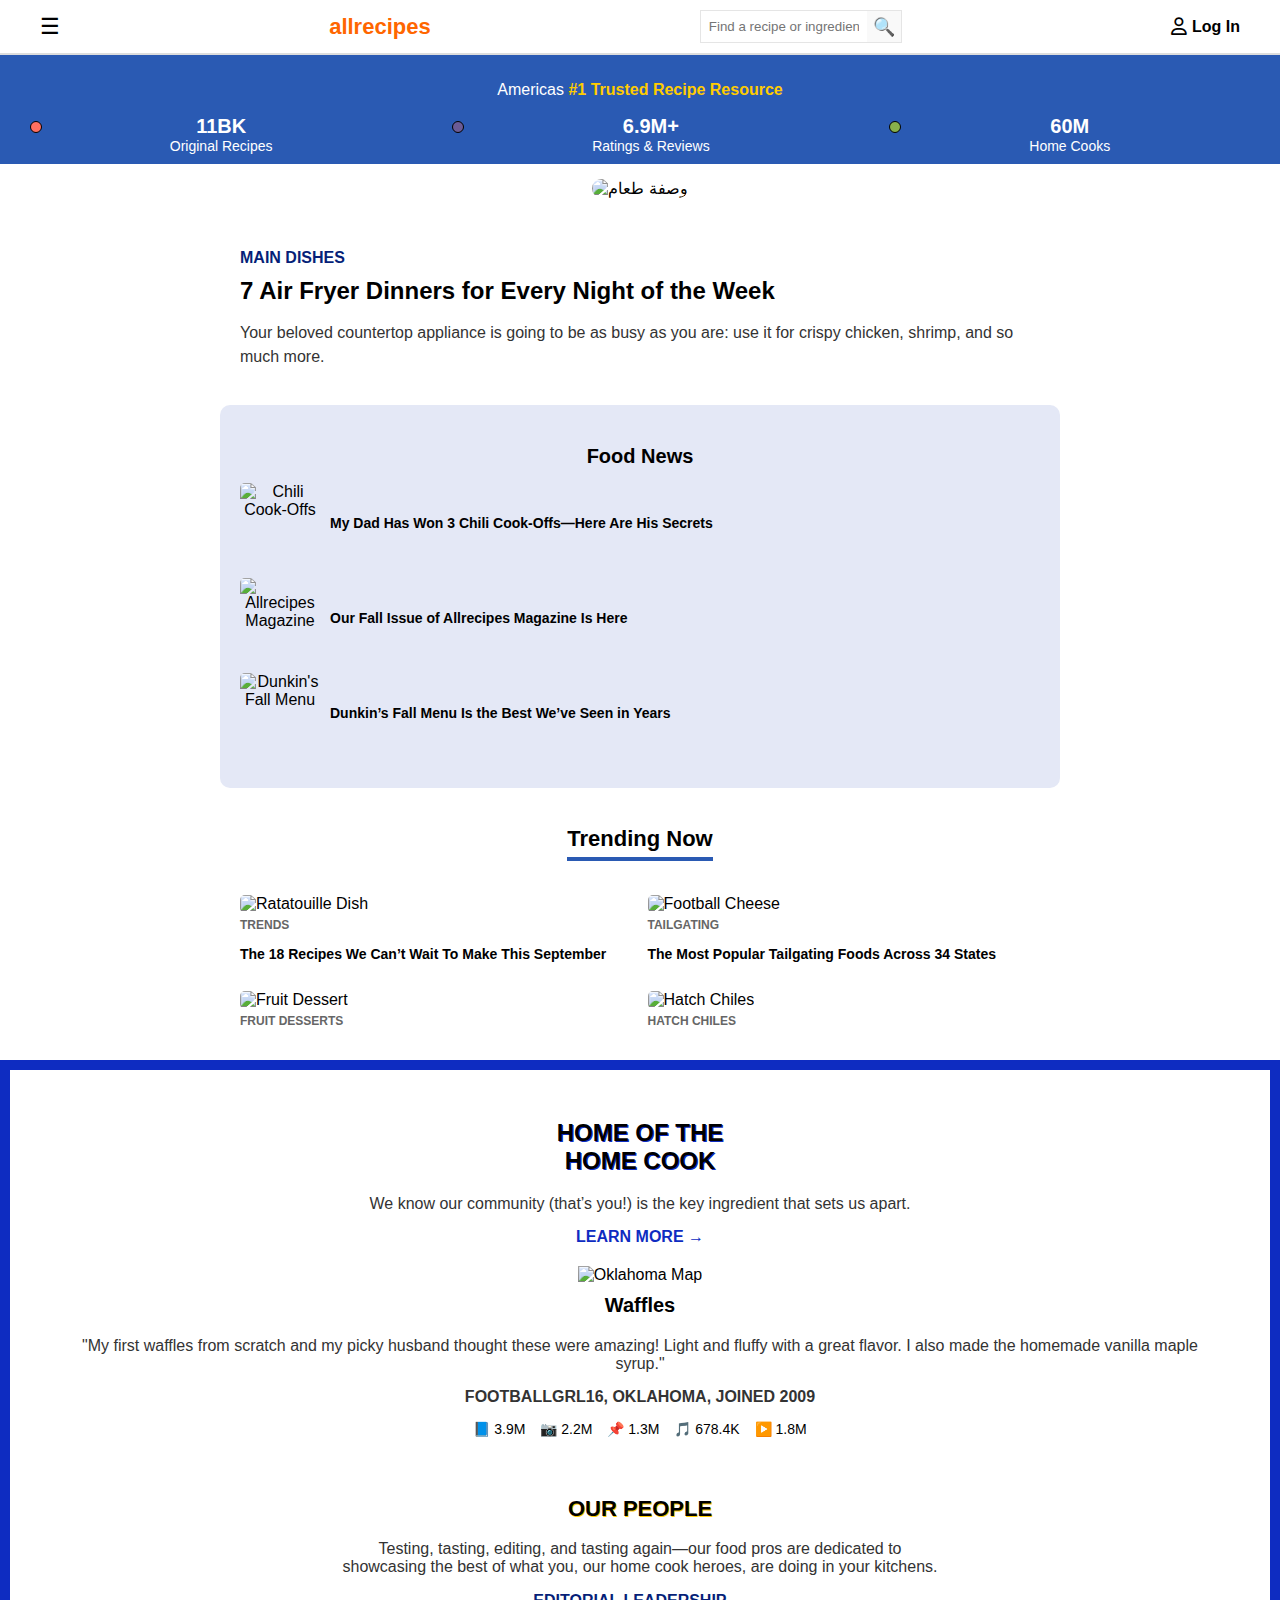
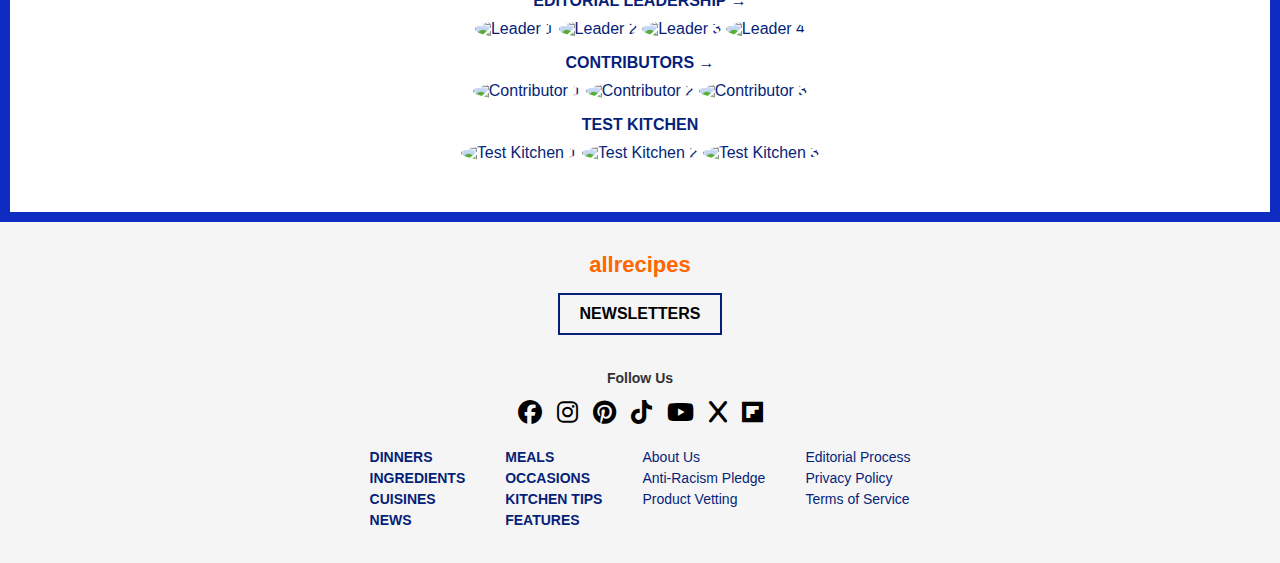
==== index.html @ 47d080be "first commit" ====
<!DOCTYPE html>
<html lang="ar">
<head>
    <meta charset="UTF-8">
    <meta name="viewport" content="width=device-width, initial-scale=1.0">
    <title>allrecipes
    </title>
    <link rel="stylesheet" href="style1.css">
    <link rel="stylesheet" href="https://cdnjs.cloudflare.com/ajax/libs/font-awesome/6.4.2/css/all.min.css">
</head>
<body>

    <header>
        <nav>
            <div class="menu-icon">☰</div>
            <div class="logo">allrecipes</div>
            <div class="search">
                <input type="text" placeholder="Find a recipe or ingredient">
                <button>🔍</button>
            </div>
            <div class="login">
                <i class="fa-regular fa-user"></i> Log In</div>
        </nav>
    </header>
</head>
    <section class="stats">
        <p>Americas <span class="highlight">#1 Trusted Recipe Resource</span></p>
        <div class="info">
            <div class="stat">
                <div class="number">11BK</div>
                <div class="label">Original Recipes</div>
            </div>
            <div class="stat">
                <div class="number">6.9M+</div>
                <div class="label">Ratings & Reviews</div>
            </div>
            <div class="stat">
                <div class="number">60M</div>
                <div class="label">Home Cooks</div>
            </div>
        </div>
    </section>

    <section class="image-container">
        <img src="https://www.allrecipes.com/thmb/jct6gGF4tRtDz-ePZt4irHyzz_c=/800x533/filters:no_upscale():max_bytes(150000):strip_icc():format(webp)/ar-superbowl-spread-ramona-cruz-peters-MSK-8-Edit-4x3-e6ebb1f36e534dbdae127425894f1b34.jpg" alt="وصفة طعام">
    </section>
    <section class="main-dishes">
        <p class="section-title">MAIN DISHES</p>
        <h2>7 Air Fryer Dinners for Every Night of the Week</h2>
        <p class="description">
            Your beloved countertop appliance is going to be as busy as you are: 
            use it for crispy chicken, shrimp, and so much more.
        </p>
    </section>
    
    <section class="food-news">
        <h3>Food News</h3>
        <div class="news-item">
            <img src="https://www.allrecipes.com/thmb/IvsDLS4YMJl0CeHKFyXW5Zu7K-c=/282x188/filters:no_upscale():max_bytes(150000):strip_icc():format(webp)/108455easy-texas-chiliFranceC4x3-24002f7b582d4930a5e3aeb3e3d6bb3f.jpg" alt="Chili Cook-Offs">
            <p><strong>My Dad Has Won 3 Chili Cook-Offs—Here Are His Secrets</strong></p>
        </div>
        <div class="news-item">
            <img src="https://www.allrecipes.com/thmb/bR5-Q8WBZmPNHvxvz-Gnmz9Z9Lg=/282x188/filters:no_upscale():max_bytes(150000):strip_icc():format(webp)/8690600-IndividualBourbon-PecanFrenchToastBakes-Allrecipes-Magazine-KH_040924_MPP3629-4x3-b69fbc6f1e2f4961bd9cb3bdf6ad3bae.jpg" alt="Allrecipes Magazine">
            <p><strong>Our Fall Issue of Allrecipes Magazine Is Here</strong></p>
        </div>
        <div class="news-item">
            <img src="https://www.allrecipes.com/thmb/hHGrtflV5CJb_xRO14FXCXIgcqc=/282x188/filters:no_upscale():max_bytes(150000):strip_icc():format(webp)/ar-dunkin-fall-adobe-4x3-abc42304ad384d77ab5f9638c3c84180.jpg" alt="Dunkin's Fall Menu">
            <p><strong>Dunkin’s Fall Menu Is the Best We’ve Seen in Years</strong></p>
        </div>
    </section>
    <section class="trending">
        <h2>Trending Now</h2>
        <div class="trending-grid">
            <div class="trending-item">
                <img src="https://www.allrecipes.com/thmb/PkW1sTYjqFy3NqU6DIPG-Ot2_0k=/282x188/filters:no_upscale():max_bytes(150000):strip_icc():format(webp)/222006-disneys-ratatouille-DDMFS-4x3-36eb15843ab548a79e7aab761dac92e1.jpg" alt="Ratatouille Dish">
                <p class="category">TRENDS</p>
                <p class="title"><strong>The 18 Recipes We Can’t Wait To Make This September</strong></p>
            </div>
            <div class="trending-item">
                <img src="https://www.allrecipes.com/thmb/dScaMGVA_xNOrtutEfFXJarz_LQ=/282x188/filters:no_upscale():max_bytes(150000):strip_icc():format(webp)/Football-Cheese-Ball-1x1-1-34baff68d817404dbcf3b84bcdc1fad6.png" alt="Football Cheese">
                <p class="category">TAILGATING</p>
                <p class="title"><strong>The Most Popular Tailgating Foods Across 34 States</strong></p>
            </div>
            <div class="trending-item">
                <img src="https://www.allrecipes.com/thmb/z39-VxFE9RlQRVP53ki4_65du1M=/282x188/filters:no_upscale():max_bytes(150000):strip_icc():format(webp)/241318-velveeta-spicy-sausage-dip-ddmfs-beauty-3x4-b29a4afdab3f4d54a8dd15157547c74c.jpg" alt="Fruit Dessert">
                <p class="category">FRUIT DESSERTS</p>
            </div>
            <div class="trending-item">
                <img src="https://www.allrecipes.com/thmb/kojhvdeR_yu72XAaiMFc5scJHQ4=/282x188/filters:no_upscale():max_bytes(150000):strip_icc():format(webp)/5770471_Arizona-Hatch-Chili-4x3-RecipeID-266314-Green-Chili-da729e6a04cb4f949ee1741f66eff045.jpg" alt="Hatch Chiles">
                <p class="category">HATCH CHILES</p>
            </div>
        </div>
    </section>

     <section class="home-cook">
        <div class="home-container">
            <h2>HOME OF THE <br> HOME COOK</h2>
            <p>We know our community (that’s you!) is the key ingredient that sets us apart.</p>
            <a href="#" class="learn-more">LEARN MORE →</a>
        </div> 
    
    <section class="review">
        <div class="review-content">
            <img src="https://www.allrecipes.com/thmb/CkAU9uRT2zhYNjTdfxa81iIKqIA=/220x220/filters:no_upscale():max_bytes(150000):strip_icc():format(webp)/footballgrl16-Oklahoma-f979248f6b1f4c01877a2e0641045e6e.jpg" alt="Oklahoma Map" class="map-image">
            <h3>Waffles</h3>
            <p class="review-text">"My first waffles from scratch and my picky husband thought these were amazing! Light and fluffy with a great flavor. I also made the homemade vanilla maple syrup."</p>
            <p class="user-info"><strong>FOOTBALLGRL16, OKLAHOMA, JOINED 2009</strong></p>

            <div class="social-stats">
                <span>📘 3.9M</span>
                <span>📷 2.2M</span>
                <span>📌 1.3M</span>
                <span>🎵 678.4K</span>
                <span>▶️ 1.8M</span>
            </div>
        </div>
    </section>   
    <section class="our-people">
        <h2>OUR PEOPLE</h2>
        <p class="people-description">Testing, tasting, editing, and tasting again—our food pros are dedicated to showcasing the best of what you, our home cook heroes, are doing in your kitchens.</p>
        
        <div class="team-section">
            <h3 class="section-title">EDITORIAL LEADERSHIP →</h3>
            <div class="team-grid">
                <img src="https://www.allrecipes.com/thmb/VmfQIMU29bIj_CrAoOHm_h2HRsQ=/220x220/filters:no_upscale():max_bytes(150000):strip_icc():format(webp)/Ashley-784a6168bad84a919fefbc4ed7137029.jpeg" alt="Leader 1">
                <img src="https://www.allrecipes.com/thmb/Vp_AjGMV5NcWJLE8EBVddOjOATU=/220x220/filters:no_upscale():max_bytes(150000):strip_icc():format(webp)/Diana-8b6d081cf2d046b48ca96aec4f2e83a8.jpeg" alt="Leader 2">
                <img src="https://www.allrecipes.com/thmb/GVbylzl30yldX8AHSAFlhuQhxD8=/220x220/filters:no_upscale():max_bytes(150000):strip_icc():format(webp)/Ariel-bea8e0b59b684ae68cd9f04ab7a3c2d5.jpeg" alt="Leader 3">
                <img src="https://www.allrecipes.com/thmb/khqpeZiU508jyx1B54qgMpkCXho=/220x220/filters:no_upscale():max_bytes(150000):strip_icc():format(webp)/Molly-471690c7a1b1442e9b73b4caa79d93c4.jpeg" alt="Leader 4">
            </div>
        </div>
    
        <div class="team-section">
            <h3 class="section-title">CONTRIBUTORS →</h3>
            <div class="team-grid">
                <img src="https://www.allrecipes.com/thmb/MAugZabTU98M6nCIoGfCGVLLlBA=/220x220/filters:no_upscale():max_bytes(150000):strip_icc():format(webp)/PaulPJ-0b0a068096464f2d897eb44eefa960e2.jpeg" alt="Contributor 1">
                <img src="https://www.allrecipes.com/thmb/jA-mEYWKF26bQQGAo4D2FdJ6zXA=/220x220/filters:no_upscale():max_bytes(150000):strip_icc():format(webp)/Breana-c3fdd314768c4d91a960197a3d88ae8b.jpeg" alt="Contributor 2">
                <img src="https://www.allrecipes.com/thmb/TtHe3w72S9QKHsdxB_fKqSQeyuc=/220x220/filters:no_upscale():max_bytes(150000):strip_icc():format(webp)/Nicole-ca075b77f4cf4840b7c59a41f4ada286.jpeg" alt="Contributor 3">
            </div>
        </div>
    
        <div class="team-section">
            <h3 class="section-title">TEST KITCHEN </h3>
            <div class="team-grid">
                <img src="https://www.allrecipes.com/thmb/OiXewIiSWCutKCeG5ZKT3om6ytw=/220x220/filters:no_upscale():max_bytes(150000):strip_icc():format(webp)/Julia-d5ac3a4c440e4c8983830a2fc61980ad.jpeg" alt="Test Kitchen 1">
                <img src="https://www.allrecipes.com/thmb/pvax9b0oZ_NzP7M6RMPn4F_7vqg=/220x220/filters:no_upscale():max_bytes(150000):strip_icc():format(webp)/Juliana-82a92ba76f654d3e95a0e62707322e6e.jpeg" alt="Test Kitchen 2">
                <img src="https://www.allrecipes.com/thmb/of7wMmGshEnvqHtOhwMy3M4t2lI=/220x220/filters:no_upscale():max_bytes(150000):strip_icc():format(webp)/Liz-91baaeaecda24183977803d6dc7d7836.jpeg" alt="Test Kitchen 3">
            </div>
        </div>
    </section>
</section>
</body>
</html>

<footer class="footer">
    <div class="footer-logo">
        <span class="orange">allrecipes</span>
    </div>

    <button class="newsletter-btn">NEWSLETTERS</button>

    <p class="follow-us">Follow Us</p>
    <div class="social-icons">
        <i class="fa-brands fa-facebook"></i>
        <i class="fa-brands fa-instagram"></i>
        <i class="fa-brands fa-pinterest"></i>
        <i class="fa-brands fa-tiktok"></i>
        <i class="fa-brands fa-youtube"></i>
        <i class="fa-solid fa-x"></i>
        <i class="fa-brands fa-flipboard"></i>
    </div>

    <div class="footer-links">
        <div class="footer-column">
            <p class="footer-title">DINNERS</p>
            <p class="footer-title">INGREDIENTS</p>
            <p class="footer-title">CUISINES</p>
            <p class="footer-title">NEWS</p>
        </div>
        <div class="footer-column">
            <p class="footer-title">MEALS</p>
            <p class="footer-title">OCCASIONS</p>
            <p class="footer-title">KITCHEN TIPS</p>
            <p class="footer-title">FEATURES</p>
        </div>
        <div class="footer-column">
            <p>About Us</p>
            <p>Anti-Racism Pledge</p>
            <p>Product Vetting</p>
        </div>
        <div class="footer-column">
            <p>Editorial Process</p>
            <p>Privacy Policy</p>
            <p>Terms of Service</p>
        </div>
    </div>
</footer>

</body>
</html>
---- style1.css ----
/* تنسيق عام */
body {
    font-family: Arial, sans-serif;
    margin: 0;
    padding: 0;
    text-align: center;
    background-color: #fff;
}

/* تنسيق الـ Header */
header {
    background-color: #fff;
    padding: 10px 15px;
    border-bottom: 2px solid #ddd;
}

/* زر تسجيل الدخول */
.login {
    font-size: 16px;
    font-weight: normal;
    color: #000;
    display: flex;
    align-items: center;
    cursor: pointer;
}

.login i {
    font-size: 18px;
    margin-right: 5px;
    color: #000; /* أيقونة بنفس لون النص */
}
nav {
    display: flex;
    justify-content: space-between;
    align-items: center;
    max-width: 1200px;
    margin: auto;
}

/* أيقونة القائمة الجانبية للجوال */
.menu-icon {
    font-size: 22px;
    cursor: pointer;
    display: block;
}

/* تنسيق الشعار */
.logo {
    font-size: 22px;
    font-weight: bold;
    color: #ff6600;
    display: flex;
    align-items: center;
}

.spoon {
    font-size: 18px;
    margin-left: 5px;
}

/* صندوق البحث */
.search {
    display: flex;
    align-items: center;
    overflow: hidden;
    background-color: #f9f9f9;
    border: 1px solid rgb(229, 229, 229) ;
}

.search input {
    border: none;
    padding: 8px;
    outline: none;
    width: 150px;

}

.search button {
    background: none;
    border: none;
    font-size: 18px;
    cursor: pointer;
    background-color: #f9f9f9;

}

/* زر تسجيل الدخول */
.login {
    color: #000;
    font-weight: bold;
    font-size: 16px;
    cursor: pointer;
}

/* تنسيق الإحصائيات */
.stats {
    background-color: #2a5ab3;
    color: #fff;
    padding: 10px;
}

.stat{

    text-align: center;
    position: relative;
}
.stat .number{
    font-size: 20px;
    font-weight: bold;
    position: relative;
    
}
        /* تخصيص ألوان الدوائر */
        .stat:nth-child(1) .number::before {
            background-color: #ff6f61; /* لون الدائرة الأولى */
            border: 1px solid black;
        }

        .stat:nth-child(2) .number::before {
            background-color: #6b5b95; /* لون الدائرة الثانية */
            border: 1px solid black;

        }

        .stat:nth-child(3) .number::before {
            background-color: #88b04b; /* لون الدائرة الثالثة */
            border: 1px solid black;

        }

        .stat .number::before {
            content: "";
            position: absolute;
            left: 20px;
            right: 30;
            top: 50%;
            transform: translateY(-50%);
            width: 10px;
            height: 10px;
            border-radius: 50%;
        }

.highlight {
    color: #ffcc00;
    font-weight: bold;
}

.info {
    display: grid;
    grid-template-columns: auto auto auto;
    font-size: 14px;
    text-align: center;
}

/* الصورة */
.image-container {
    padding: 15px;

}

.image-container img {
    width: 100%;
    max-width: 600px;
    height: auto;
    border-radius: 10px;
}
/* تنسيق قسم المحتوى */
/* تنسيق العنوان والوصف */
.main-dishes {
    text-align: left;
    padding: 20px;
    max-width: 800px;
    margin: auto;
}

.section-title {
    font-size: 12px;
    font-weight: bold;
    color: #666;
    text-transform: uppercase;
}

.main-dishes h2 {
    font-size: 24px;
    font-weight: bold;
    color: #000;
    margin: 5px 0;
}

.main-dishes .description {
    font-size: 16px;
    color: #333;
    line-height: 1.5;
}

/* تنسيق قسم الأخبار */
.food-news {
    background-color: #e4e8f6; /* لون مشابه للصورة */
    padding: 20px;
    max-width: 800px;
    margin: auto;
    border-radius: 10px;
}

.food-news h3 {
    font-size: 20px;
    font-weight: bold;
    text-align: center;
    margin-bottom: 15px;
}

/* تنسيق عناصر الأخبار */
.news-item {
    display: flex;
    align-items: center;
    margin-bottom: 15px;
}

.news-item img {
    width: 80px;
    height: 80px;
    border-radius: 5px;
    object-fit: cover;
    margin-right: 10px;
}

.news-item p {
    font-size: 14px;
    color: #000;
    font-weight: bold;
}
/* قسم Trending Now */
.trending {
    text-align: center;
    padding: 20px;
    max-width: 800px;
    margin: auto;
}

.trending h2 {
    font-size: 22px;
    font-weight: bold;
    position: relative;
    display: inline-block;
}

.trending h2::after {
    content: "";
    display: block;
    width: 100%;
    height: 4px;
    background-color: #2a5ab3; /* الخط البرتقالي */
    margin-top: 5px;
}

/* شبكة التريندينق */
.trending-grid {
    display: grid;
    grid-template-columns: repeat(2, 1fr);
    gap: 15px;
    margin-top: 15px;
}

/* عنصر التريندينق */
.trending-item {
    text-align: left;
}

.trending-item img {
    width: 100%;
    height: auto;
    border-radius: 5px;
}

.trending-item .category {
    font-size: 12px;
    font-weight: bold;
    color: #666;
    text-transform: uppercase;
    margin-top: 5px;
}

.trending-item .title {
    font-size: 14px;
    color: #000;
    font-weight: bold;
}

/* قسم Home of the Home Cook */
.home-cook {
    background-color: #fff;
    border: 10px solid #0e2cc1;
    padding: 30px;
    text-align: center;
}

.home-cook h2 {
    font-size: 24px;
    font-weight: bold;
    color: #000;
    text-shadow: 1px 1px #0e2cc1;
}

.home-cook p {
    font-size: 16px;
    color: #333;
    margin-bottom: 15px;
}

.learn-more {
    color: #0e2cc1;
    font-weight: bold;
    text-decoration: none;
}

/* قسم التقييم */
.review {
    text-align: center;
    padding: 20px;
}

.map-image {
    width: 100px;
}

.profile-photo {
    width: 60px;
    border-radius: 50%;
    position: absolute;
    left: 50%;
    transform: translateX(-50%);
    top: -30px;
    border: 3px solid #fff;
}

.review h3 {
    font-size: 20px;
    font-weight: bold;
    margin-top: 10px;
}

.review-text {
    font-size: 14px;
    color: #333;
    padding: 0 15px;
}

.user-info {
    font-size: 12px;
    font-weight: bold;
    color: #000;
    margin-top: 10px;
}

.dots {
    margin-top: 10px;
}

.dot {
    height: 10px;
    width: 10px;
    background-color: #ccc;
    border-radius: 50%;
    display: inline-block;
    margin: 3px;
}

.dot.active {
    background-color: #333;
}

/* قسم وسائل التواصل */
.social-stats {
    display: flex;
    justify-content: center;
    gap: 15px;
    margin-top: 10px;
    font-size: 14px;
}

/* قسم Our People */
.our-people {
    text-align: center;
    padding: 20px;
    background-color: #fff;
    color: #061f78;
}

.our-people h2 {
    font-size: 22px;
    font-weight: bold;
    text-shadow: 1px 1px #ffcc00;
}

.people-description {
    font-size: 16px;
    color: #061f78;
    max-width: 600px;
    margin: auto;
}

/* الشبكة (كل قسم يكون في صف واحد) */
.team-section {
    margin-top: 20px;
    text-align: center;
    max-width: 800px;
    margin: auto;
    color: #061f78;
}

.section-title {
    font-size: 16px;
    font-weight: bold;
    color: #061f78;
    margin-bottom: 10px;
}

.team-grid img {
    width: 20%;
    border-radius: 50%;
}
/* الفوتر */
.footer {
    background-color: #f5f5f5;
    text-align: center;
    padding: 30px;
}

/* اللوقو */
.footer-logo {
    font-size: 22px;
    font-weight: bold;
    margin-bottom: 15px;
}

.footer-logo .orange {
    color: #ff6600;
}

.footer-logo .black {
    color: #000;
}

.footer-logo .spoon {
    font-size: 18px;
}

/* زر النشرة البريدية */
.newsletter-btn {
    background: none;
    border: 2px solid #061f78;
    padding: 10px 20px;
    font-size: 16px;
    font-weight: bold;
    cursor: pointer;
    margin-bottom: 15px;
}

.newsletter-btn:hover {
    background: #c1440e;
    color: white;
}

/* أيقونات التواصل الاجتماعي */
.follow-us {
    font-size: 14px;
    font-weight: bold;
    margin-top: 20px;
    color: #333;
}

.social-icons {
    font-size: 24px;
    display: flex;
    justify-content: center;
    gap: 15px;
    margin-top: 10px;
}

.social-icons i {
    cursor: pointer;
}

/* الروابط */
.footer-links {
    display: flex;
    justify-content: center;
    flex-wrap: wrap;
    margin-top: 20px;
    gap: 40px;
}

.footer-column {
    text-align: left;
}

.footer-title {
    font-size: 14px;
    font-weight: bold;
    margin-bottom: 8px;
}

.footer-column p {
    font-size: 14px;
    margin: 5px 0;
    cursor: pointer;
    color: #061f78;
}


@media only screen and (max-width: 600px) {
    .team-grid {
        flex-direction: column;
        align-items: center;
    }
    .search input {
        width: 120px;
    }
    .footer-links {
        flex-direction: column;
        text-align: center;
    }
    .footer-column {
        text-align: center;
    }
}
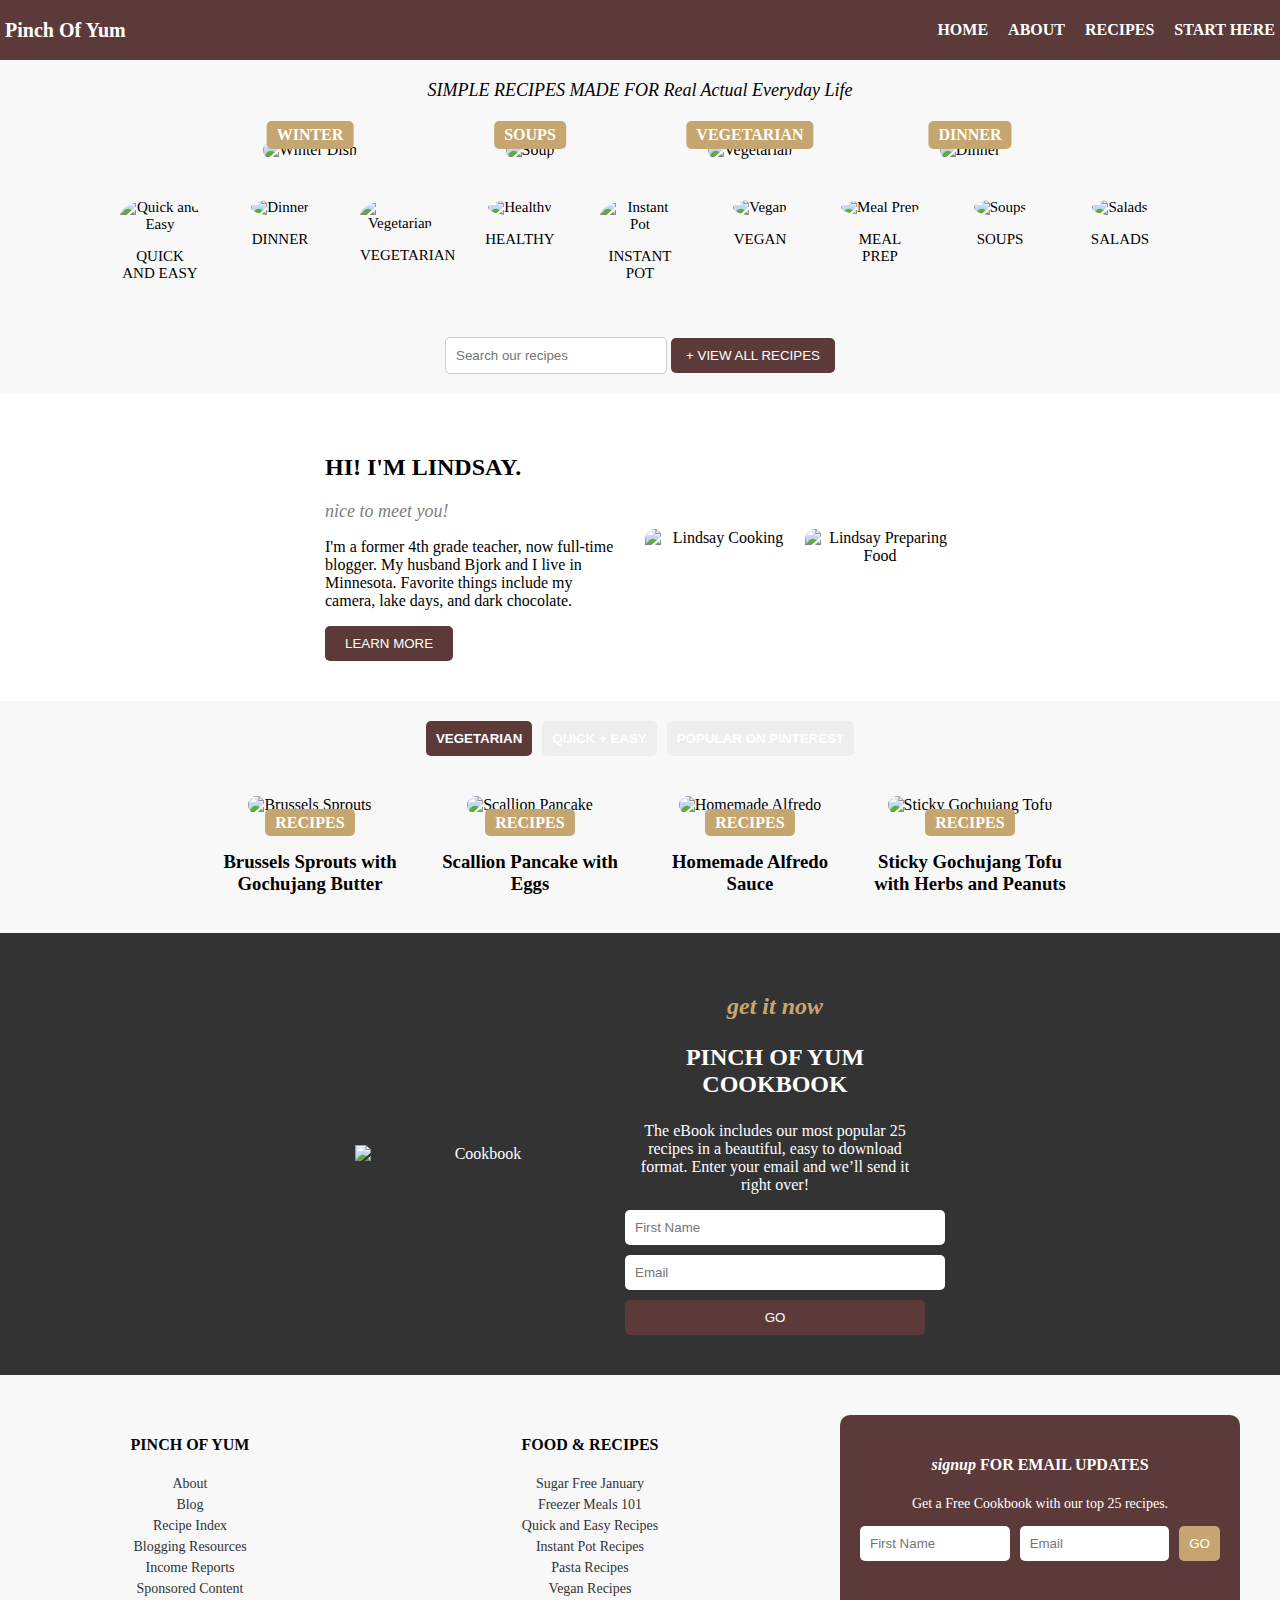
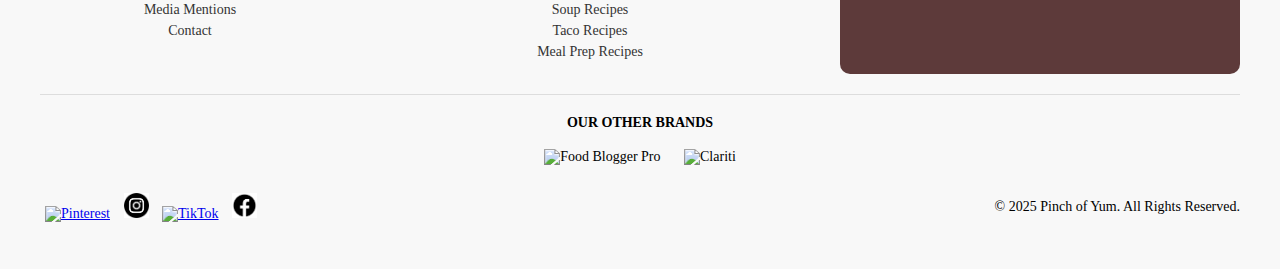
==== commit 5361461c: "first commit" ====
--- a/index.html
+++ b/index.html
@@ -3,197 +3,181 @@
 <head>
     <meta charset="UTF-8">
     <meta name="viewport" content="width=device-width, initial-scale=1.0">
-    <title>allrecipes
-    </title>
-    <link rel="stylesheet" href="style1.css">
-    <link rel="stylesheet" href="https://cdnjs.cloudflare.com/ajax/libs/font-awesome/6.4.2/css/all.min.css">
+    <title>Pinch Of Yum</title>
+    <link rel="stylesheet" href="style2.css">
+
 </head>
 <body>
-
     <header>
-        <nav>
-            <div class="menu-icon">☰</div>
-            <div class="logo">allrecipes</div>
-            <div class="search">
-                <input type="text" placeholder="Find a recipe or ingredient">
-                <button>🔍</button>
-            </div>
-            <div class="login">
-                <i class="fa-regular fa-user"></i> Log In</div>
+        <h1>Pinch <span>Of</span> Yum</h1>
+        <nav class="">
+            <ul>
+                <li><a >HOME</a></li>
+                <li><a >ABOUT</a></li>
+                <li><a >RECIPES</a></li>
+                <li><a >START HERE</a></li>
+            </ul>
         </nav>
     </header>
-</head>
-    <section class="stats">
-        <p>Americas <span class="highlight">#1 Trusted Recipe Resource</span></p>
-        <div class="info">
-            <div class="stat">
-                <div class="number">11BK</div>
-                <div class="label">Original Recipes</div>
-            </div>
-            <div class="stat">
-                <div class="number">6.9M+</div>
-                <div class="label">Ratings & Reviews</div>
-            </div>
-            <div class="stat">
-                <div class="number">60M</div>
-                <div class="label">Home Cooks</div>
+    <p class="tagline">SIMPLE RECIPES MADE FOR <span>Real Actual Everyday Life</span></p>
+
+    <section class="recipes">
+        <div class="recipe">
+            <img src="https://pinchofyum.com/cdn-cgi/image/width=640,height=914,fit=crop/wp-content/uploads/Chicken-Tikka-Masala.jpg" alt="Winter Dish">
+            <span class="label">WINTER</span>
+        </div>
+        <div class="recipe">
+            <img src="https://pinchofyum.com/cdn-cgi/image/width=640,height=914,fit=crop/wp-content/uploads/Lemon-Rosemary-Chicken-Soup.jpg" alt="Soup">
+            <span class="label">SOUPS</span>
+        </div>
+        <div class="recipe">
+            <img src="https://pinchofyum.com/cdn-cgi/image/width=640,height=914,fit=crop/wp-content/uploads/Crispy-Black-Bean-Tacos-2.jpg" alt="Vegetarian">
+            <span class="label">VEGETARIAN</span>
+        </div>
+        <div class="recipe">
+            <img src="https://pinchofyum.com/cdn-cgi/image/width=640,height=914,fit=crop/wp-content/uploads/Bang-Bang-Salmon-with-Rice-and-Cucumber.jpg" alt="Dinner">
+            <span class="label">DINNER</span>
+        </div>
+    </section>
+
+    <section class="categories">
+        <div class="category"><img src="https://pinchofyum.com/wp-content/uploads/Hawaiian-Chicken-Tacos-5-183x183.jpg" alt="Quick and Easy"> <p>QUICK AND EASY</p></div>
+        <div class="category"><img src="https://pinchofyum.com/wp-content/uploads/Bang-Bang-Salmon-with-Rice-and-Cucumber-800x800.jpg" alt="Dinner"> <p>DINNER</p></div>
+        <div class="category"><img src="https://pinchofyum.com/wp-content/uploads/Crispy-Black-Bean-Tacos-2-183x183.jpg" alt="Vegetarian"> <p>VEGETARIAN</p></div>
+        <div class="category"><img src="https://pinchofyum.com/wp-content/uploads/Napa-Chicken-Salad-1-3-183x183.jpg" alt="Healthy"> <p>HEALTHY</p></div>
+        <div class="category"><img src="https://pinchofyum.com/wp-content/uploads/Chicken-Tinga-Tacos-5-183x183.jpg" alt="Instant Pot"> <p>INSTANT POT</p></div>
+        <div class="category"><img src="https://pinchofyum.com/wp-content/uploads/Meal-Prep-Pasta-with-Cauliflower-183x183.jpg" alt="Vegan"> <p>VEGAN</p></div>
+        <div class="category"><img src="https://pinchofyum.com/wp-content/uploads/Family-Style-Pitas-2-183x183.jpg" alt="Meal Prep"> <p>MEAL PREP</p></div>
+        <div class="category"><img src="https://pinchofyum.com/wp-content/uploads/Lemon-Rosemary-Chicken-Soup-800x800.jpg" alt="Soups"> <p>SOUPS</p></div>
+        <div class="category"><img src="https://pinchofyum.com/wp-content/uploads/Kale-Apple-Salad-6-2-183x183.jpg" alt="Salads"> <p>SALADS</p></div>
+    </section>
+    
+    <div class="search-container">
+        <input type="text" placeholder="Search our recipes">
+        <button>+ VIEW ALL RECIPES</button>
+    </div>
+
+    <section class="about">
+        <div class="about-text">
+            <h2>HI! I'M LINDSAY.</h2>
+            <p><em>nice to meet you!</em></p>
+            <p>I'm a former 4th grade teacher, now full-time blogger. My husband Bjork and I live in Minnesota. Favorite things include my camera, lake days, and dark chocolate.</p>
+            <button>LEARN MORE</button>
+        </div>
+        <div class="about-images">
+            <img src="https://pinchofyum.com/wp-content/assets/images/home-lindsay-kitchen.jpg" alt="Lindsay Cooking">
+            <img src="https://pinchofyum.com/wp-content/assets/images/home-lindsay-pour.jpg" alt="Lindsay Preparing Food">
+        </div>
+    </section>
+    
+    <section class="filters">
+        <button class="active">VEGETARIAN</button>
+        <button>QUICK + EASY</button>
+        <button>POPULAR ON PINTEREST</button>
+    </section>
+    
+    <section class="featured-recipes">
+        <div class="recipe-card">
+            <img src="https://pinchofyum.com/wp-content/uploads/Brussels-with-Gochujang-1-800x800.jpg" alt="Brussels Sprouts">
+            <span class="tag">RECIPES</span>
+            <h3>Brussels Sprouts with Gochujang Butter</h3>
+        </div>
+        <div class="recipe-card">
+            <img src="https://pinchofyum.com/wp-content/uploads/Scallion-Pancake-with-Eggs-800x800.jpg" alt="Scallion Pancake">
+            <span class="tag">RECIPES</span>
+            <h3>Scallion Pancake with Eggs</h3>
+        </div>
+        <div class="recipe-card">
+            <img src="https://pinchofyum.com/wp-content/uploads/Amazing-Alfredo-Sauce-800x800.jpg" alt="Homemade Alfredo">
+            <span class="tag">RECIPES</span>
+            <h3>Homemade Alfredo Sauce</h3>
+        </div>
+        <div class="recipe-card">
+            <img src="https://pinchofyum.com/wp-content/uploads/Gochujang-Tofu-Bowl-400x400.jpg" alt="Sticky Gochujang Tofu">
+            <span class="tag">RECIPES</span>
+            <h3>Sticky Gochujang Tofu with Herbs and Peanuts</h3>
+        </div>
+    </section>
+    
+    <section class="ebook">
+        <div class="ebook-content">
+            <img src="https://pinchofyum.com/wp-content/assets/images/cta/poy-ecookbook-2021.png" alt="Cookbook">
+            <div class="ebook-text">
+                <h2>get it now</h2>
+                <h3>PINCH OF YUM COOKBOOK</h3>
+                <p>The eBook includes our most popular 25 recipes in a beautiful, easy to download format. Enter your email and we’ll send it right over!</p>
+                <form>
+                    <input type="text" placeholder="First Name">
+                    <input type="email" placeholder="Email">
+                    <button>GO</button>
+                </form>
             </div>
         </div>
     </section>
-
-    <section class="image-container">
-        <img src="https://www.allrecipes.com/thmb/jct6gGF4tRtDz-ePZt4irHyzz_c=/800x533/filters:no_upscale():max_bytes(150000):strip_icc():format(webp)/ar-superbowl-spread-ramona-cruz-peters-MSK-8-Edit-4x3-e6ebb1f36e534dbdae127425894f1b34.jpg" alt="وصفة طعام">
-    </section>
-    <section class="main-dishes">
-        <p class="section-title">MAIN DISHES</p>
-        <h2>7 Air Fryer Dinners for Every Night of the Week</h2>
-        <p class="description">
-            Your beloved countertop appliance is going to be as busy as you are: 
-            use it for crispy chicken, shrimp, and so much more.
-        </p>
-    </section>
+    <footer>
+        <div class="footer-container">
+            <div class="footer-links">
+                <h4>PINCH OF YUM</h4>
+                <ul>
+                    <li><a href="#">About</a></li>
+                    <li><a href="#">Blog</a></li>
+                    <li><a href="#">Recipe Index</a></li>
+                    <li><a href="#">Blogging Resources</a></li>
+                    <li><a href="#">Income Reports</a></li>
+                    <li><a href="#">Sponsored Content</a></li>
+                    <li><a href="#">Media Mentions</a></li>
+                    <li><a href="#">Contact</a></li>
+                </ul>
+            </div>
+            
+            <div class="footer-links">
+                <h4>FOOD & RECIPES</h4>
+                <ul>
+                    <li><a href="#">Sugar Free January</a></li>
+                    <li><a href="#">Freezer Meals 101</a></li>
+                    <li><a href="#">Quick and Easy Recipes</a></li>
+                    <li><a href="#">Instant Pot Recipes</a></li>
+                    <li><a href="#">Pasta Recipes</a></li>
+                    <li><a href="#">Vegan Recipes</a></li>
+                    <li><a href="#">Soup Recipes</a></li>
+                    <li><a href="#">Taco Recipes</a></li>
+                    <li><a href="#">Meal Prep Recipes</a></li>
+                </ul>
+            </div>
     
-    <section class="food-news">
-        <h3>Food News</h3>
-        <div class="news-item">
-            <img src="https://www.allrecipes.com/thmb/IvsDLS4YMJl0CeHKFyXW5Zu7K-c=/282x188/filters:no_upscale():max_bytes(150000):strip_icc():format(webp)/108455easy-texas-chiliFranceC4x3-24002f7b582d4930a5e3aeb3e3d6bb3f.jpg" alt="Chili Cook-Offs">
-            <p><strong>My Dad Has Won 3 Chili Cook-Offs—Here Are His Secrets</strong></p>
-        </div>
-        <div class="news-item">
-            <img src="https://www.allrecipes.com/thmb/bR5-Q8WBZmPNHvxvz-Gnmz9Z9Lg=/282x188/filters:no_upscale():max_bytes(150000):strip_icc():format(webp)/8690600-IndividualBourbon-PecanFrenchToastBakes-Allrecipes-Magazine-KH_040924_MPP3629-4x3-b69fbc6f1e2f4961bd9cb3bdf6ad3bae.jpg" alt="Allrecipes Magazine">
-            <p><strong>Our Fall Issue of Allrecipes Magazine Is Here</strong></p>
-        </div>
-        <div class="news-item">
-            <img src="https://www.allrecipes.com/thmb/hHGrtflV5CJb_xRO14FXCXIgcqc=/282x188/filters:no_upscale():max_bytes(150000):strip_icc():format(webp)/ar-dunkin-fall-adobe-4x3-abc42304ad384d77ab5f9638c3c84180.jpg" alt="Dunkin's Fall Menu">
-            <p><strong>Dunkin’s Fall Menu Is the Best We’ve Seen in Years</strong></p>
-        </div>
-    </section>
-    <section class="trending">
-        <h2>Trending Now</h2>
-        <div class="trending-grid">
-            <div class="trending-item">
-                <img src="https://www.allrecipes.com/thmb/PkW1sTYjqFy3NqU6DIPG-Ot2_0k=/282x188/filters:no_upscale():max_bytes(150000):strip_icc():format(webp)/222006-disneys-ratatouille-DDMFS-4x3-36eb15843ab548a79e7aab761dac92e1.jpg" alt="Ratatouille Dish">
-                <p class="category">TRENDS</p>
-                <p class="title"><strong>The 18 Recipes We Can’t Wait To Make This September</strong></p>
-            </div>
-            <div class="trending-item">
-                <img src="https://www.allrecipes.com/thmb/dScaMGVA_xNOrtutEfFXJarz_LQ=/282x188/filters:no_upscale():max_bytes(150000):strip_icc():format(webp)/Football-Cheese-Ball-1x1-1-34baff68d817404dbcf3b84bcdc1fad6.png" alt="Football Cheese">
-                <p class="category">TAILGATING</p>
-                <p class="title"><strong>The Most Popular Tailgating Foods Across 34 States</strong></p>
-            </div>
-            <div class="trending-item">
-                <img src="https://www.allrecipes.com/thmb/z39-VxFE9RlQRVP53ki4_65du1M=/282x188/filters:no_upscale():max_bytes(150000):strip_icc():format(webp)/241318-velveeta-spicy-sausage-dip-ddmfs-beauty-3x4-b29a4afdab3f4d54a8dd15157547c74c.jpg" alt="Fruit Dessert">
-                <p class="category">FRUIT DESSERTS</p>
-            </div>
-            <div class="trending-item">
-                <img src="https://www.allrecipes.com/thmb/kojhvdeR_yu72XAaiMFc5scJHQ4=/282x188/filters:no_upscale():max_bytes(150000):strip_icc():format(webp)/5770471_Arizona-Hatch-Chili-4x3-RecipeID-266314-Green-Chili-da729e6a04cb4f949ee1741f66eff045.jpg" alt="Hatch Chiles">
-                <p class="category">HATCH CHILES</p>
-            </div>
-        </div>
-    </section>
-
-     <section class="home-cook">
-        <div class="home-container">
-            <h2>HOME OF THE <br> HOME COOK</h2>
-            <p>We know our community (that’s you!) is the key ingredient that sets us apart.</p>
-            <a href="#" class="learn-more">LEARN MORE →</a>
-        </div> 
-    
-    <section class="review">
-        <div class="review-content">
-            <img src="https://www.allrecipes.com/thmb/CkAU9uRT2zhYNjTdfxa81iIKqIA=/220x220/filters:no_upscale():max_bytes(150000):strip_icc():format(webp)/footballgrl16-Oklahoma-f979248f6b1f4c01877a2e0641045e6e.jpg" alt="Oklahoma Map" class="map-image">
-            <h3>Waffles</h3>
-            <p class="review-text">"My first waffles from scratch and my picky husband thought these were amazing! Light and fluffy with a great flavor. I also made the homemade vanilla maple syrup."</p>
-            <p class="user-info"><strong>FOOTBALLGRL16, OKLAHOMA, JOINED 2009</strong></p>
-
-            <div class="social-stats">
-                <span>📘 3.9M</span>
-                <span>📷 2.2M</span>
-                <span>📌 1.3M</span>
-                <span>🎵 678.4K</span>
-                <span>▶️ 1.8M</span>
-            </div>
-        </div>
-    </section>   
-    <section class="our-people">
-        <h2>OUR PEOPLE</h2>
-        <p class="people-description">Testing, tasting, editing, and tasting again—our food pros are dedicated to showcasing the best of what you, our home cook heroes, are doing in your kitchens.</p>
-        
-        <div class="team-section">
-            <h3 class="section-title">EDITORIAL LEADERSHIP →</h3>
-            <div class="team-grid">
-                <img src="https://www.allrecipes.com/thmb/VmfQIMU29bIj_CrAoOHm_h2HRsQ=/220x220/filters:no_upscale():max_bytes(150000):strip_icc():format(webp)/Ashley-784a6168bad84a919fefbc4ed7137029.jpeg" alt="Leader 1">
-                <img src="https://www.allrecipes.com/thmb/Vp_AjGMV5NcWJLE8EBVddOjOATU=/220x220/filters:no_upscale():max_bytes(150000):strip_icc():format(webp)/Diana-8b6d081cf2d046b48ca96aec4f2e83a8.jpeg" alt="Leader 2">
-                <img src="https://www.allrecipes.com/thmb/GVbylzl30yldX8AHSAFlhuQhxD8=/220x220/filters:no_upscale():max_bytes(150000):strip_icc():format(webp)/Ariel-bea8e0b59b684ae68cd9f04ab7a3c2d5.jpeg" alt="Leader 3">
-                <img src="https://www.allrecipes.com/thmb/khqpeZiU508jyx1B54qgMpkCXho=/220x220/filters:no_upscale():max_bytes(150000):strip_icc():format(webp)/Molly-471690c7a1b1442e9b73b4caa79d93c4.jpeg" alt="Leader 4">
+            <div class="footer-newsletter">
+                <h4><em>signup</em> FOR EMAIL UPDATES</h4>
+                <p>Get a Free Cookbook with our top 25 recipes.</p>
+                <form>
+                    <input type="text" placeholder="First Name">
+                    <input type="email" placeholder="Email">
+                    <button>GO</button>
+                </form>
             </div>
         </div>
     
-        <div class="team-section">
-            <h3 class="section-title">CONTRIBUTORS →</h3>
-            <div class="team-grid">
-                <img src="https://www.allrecipes.com/thmb/MAugZabTU98M6nCIoGfCGVLLlBA=/220x220/filters:no_upscale():max_bytes(150000):strip_icc():format(webp)/PaulPJ-0b0a068096464f2d897eb44eefa960e2.jpeg" alt="Contributor 1">
-                <img src="https://www.allrecipes.com/thmb/jA-mEYWKF26bQQGAo4D2FdJ6zXA=/220x220/filters:no_upscale():max_bytes(150000):strip_icc():format(webp)/Breana-c3fdd314768c4d91a960197a3d88ae8b.jpeg" alt="Contributor 2">
-                <img src="https://www.allrecipes.com/thmb/TtHe3w72S9QKHsdxB_fKqSQeyuc=/220x220/filters:no_upscale():max_bytes(150000):strip_icc():format(webp)/Nicole-ca075b77f4cf4840b7c59a41f4ada286.jpeg" alt="Contributor 3">
+        <div class="footer-brands">
+            <h4>OUR OTHER BRANDS</h4>
+            <div class="brands-logos">
+                <img src="https://pinchofyum.com/wp-content/assets/images/food-blogger-pro-logo.png" alt="Food Blogger Pro">
+                <img src="https://pinchofyum.com/wp-content/assets/images/clariti-logo.svg" alt="Clariti">
             </div>
         </div>
     
-        <div class="team-section">
-            <h3 class="section-title">TEST KITCHEN </h3>
-            <div class="team-grid">
-                <img src="https://www.allrecipes.com/thmb/OiXewIiSWCutKCeG5ZKT3om6ytw=/220x220/filters:no_upscale():max_bytes(150000):strip_icc():format(webp)/Julia-d5ac3a4c440e4c8983830a2fc61980ad.jpeg" alt="Test Kitchen 1">
-                <img src="https://www.allrecipes.com/thmb/pvax9b0oZ_NzP7M6RMPn4F_7vqg=/220x220/filters:no_upscale():max_bytes(150000):strip_icc():format(webp)/Juliana-82a92ba76f654d3e95a0e62707322e6e.jpeg" alt="Test Kitchen 2">
-                <img src="https://www.allrecipes.com/thmb/of7wMmGshEnvqHtOhwMy3M4t2lI=/220x220/filters:no_upscale():max_bytes(150000):strip_icc():format(webp)/Liz-91baaeaecda24183977803d6dc7d7836.jpeg" alt="Test Kitchen 3">
+        <div class="footer-bottom">
+            <div class="social-icons">
+                <a href="#"><img src="https://www.svgrepo.com/show/57637/pinterest-letter-logo-in-a-circle.svg" alt="Pinterest"></a>
+                <a href="#"><img src="[data-uri]" alt="Instagram"></a>
+                <a href="#"><img src="https://cdn-icons-png.flaticon.com/512/3116/3116491.png" alt="TikTok"></a>
+                <a href="#"><img src="[data-uri]" alt="Facebook"></a>
             </div>
+            <p>© 2025 Pinch of Yum. All Rights Reserved.</p>
         </div>
-    </section>
-</section>
+    </footer>
 </body>
 </html>
 
-<footer class="footer">
-    <div class="footer-logo">
-        <span class="orange">allrecipes</span>
-    </div>
 
-    <button class="newsletter-btn">NEWSLETTERS</button>
-
-    <p class="follow-us">Follow Us</p>
-    <div class="social-icons">
-        <i class="fa-brands fa-facebook"></i>
-        <i class="fa-brands fa-instagram"></i>
-        <i class="fa-brands fa-pinterest"></i>
-        <i class="fa-brands fa-tiktok"></i>
-        <i class="fa-brands fa-youtube"></i>
-        <i class="fa-solid fa-x"></i>
-        <i class="fa-brands fa-flipboard"></i>
-    </div>
-
-    <div class="footer-links">
-        <div class="footer-column">
-            <p class="footer-title">DINNERS</p>
-            <p class="footer-title">INGREDIENTS</p>
-            <p class="footer-title">CUISINES</p>
-            <p class="footer-title">NEWS</p>
-        </div>
-        <div class="footer-column">
-            <p class="footer-title">MEALS</p>
-            <p class="footer-title">OCCASIONS</p>
-            <p class="footer-title">KITCHEN TIPS</p>
-            <p class="footer-title">FEATURES</p>
-        </div>
-        <div class="footer-column">
-            <p>About Us</p>
-            <p>Anti-Racism Pledge</p>
-            <p>Product Vetting</p>
-        </div>
-        <div class="footer-column">
-            <p>Editorial Process</p>
-            <p>Privacy Policy</p>
-            <p>Terms of Service</p>
-        </div>
-    </div>
-</footer>
-
-</body>
-</html>+<!-- git remote add origin https://github.com/Nouf0Alsubaie/Projectt.git
+git branch -M main
+git push -u origin main -->--- a/style2.css
+++ b/style2.css
@@ -0,0 +1,347 @@
+
+
+@media only screen and (min-width: 992px) {
+
+    body {
+        font-family: 'Times New Roman', Times, serif;
+        text-align: center;
+        background: #f8f8f8;
+        margin: 0;
+        padding: 0;
+        width: 100%;
+    }
+    
+    header {
+        display: flex;
+        justify-content: space-between;
+        align-items: center;
+        padding: 5px;
+        background: #5d3a3a;
+    }
+    
+    h1 {
+        font-size: 20px;
+        color: #ffffff;
+    }
+    
+    nav ul {
+        list-style: none;
+        display: flex;
+        gap: 20px;
+        
+        
+    }
+    
+    nav a {
+        
+        text-decoration: none;
+        color: rgb(255, 255, 255);
+        font-weight: bold;
+    }
+    
+    
+    .tagline {
+        font-size: 18px;
+        font-style: italic;
+        margin: 20px 0;
+    }
+    
+    .recipes {
+        display: flex;
+        justify-content: center;
+        gap: 20px;
+        padding: 20px;
+    }
+    
+    .recipe {
+        position: relative;
+        width: 200px;
+    }
+    
+    .recipe img {
+        width: 100%;
+        border-radius: 10px;
+    }
+    
+    .label {
+        position: absolute;
+        bottom: 10px;
+        left: 50%;
+        transform: translateX(-50%);
+        background: #c6a670;
+        color: white;
+        padding: 5px 10px;
+        font-weight: bold;
+        border-radius: 5px;
+    }
+    
+    .categories {
+        display: flex;
+        justify-content: center;
+        flex-wrap: wrap;
+        gap: 40px;
+        padding: 20px;
+    }
+    
+    .category {
+        text-align: center;
+        width: 80px;
+        font-size: 15px;
+    }
+    
+    .category img {
+        width: 100%;
+        border-radius: 50%;
+    
+    }
+    
+    .search-container {
+        margin: 20px;
+    }
+    
+    input {
+        padding: 10px;
+        width: 200px;
+        border: 1px solid #ccc;
+        border-radius: 5px;
+    }
+    
+    button {
+        background: #5d3a3a;
+        color: white;
+        padding: 10px 15px;
+        border: none;
+        cursor: pointer;
+        border-radius: 5px;
+    }
+    .about {
+        display: flex;
+        justify-content: center;
+        align-items: center;
+        padding: 40px;
+        background: white;
+    }
+    
+    .about-text {
+        max-width: 300px;
+        text-align: left;
+        margin-right: 20px;
+    }
+    
+    .about-text h2 {
+        font-size: 24px;
+        font-weight: bold;
+    }
+    
+    .about-text em {
+        font-size: 18px;
+        color: gray;
+    }
+    
+    .about-text button {
+        background: #5d3a3a;
+        color: white;
+        padding: 10px 20px;
+        border: none;
+        cursor: pointer;
+    }
+    
+    .about-images {
+        display: flex;
+        gap: 10px;
+    }
+    
+    .about-images img {
+        width: 150px;
+        border-radius: 10px;
+    }
+    
+    .filters {
+        display: flex;
+        justify-content: center;
+        gap: 10px;
+        padding: 20px;
+    }
+    
+    .filters button {
+        border: none;
+        background: #eee;
+        padding: 10px;
+        font-weight: bold;
+        cursor: pointer;
+    }
+    
+    .filters .active {
+        background: #5d3a3a;
+        color: white;
+    }
+    
+    .featured-recipes {
+        display: flex;
+        justify-content: center;
+        gap: 20px;
+        padding: 20px;
+    }
+    
+    .recipe-card {
+        text-align: center;
+        width: 200px;
+    }
+    
+    .recipe-card img {
+        width: 100%;
+        border-radius: 10px;
+    }
+    
+    .recipe-card .tag {
+        background: #c6a670;
+        color: white;
+        padding: 5px 10px;
+        font-weight: bold;
+        border-radius: 5px;
+    }
+    
+    .ebook {
+        background: #333;
+        color: white;
+        padding: 40px;
+    }
+    
+    .ebook-content {
+        display: flex;
+        justify-content: center;
+        align-items: center;
+        gap: 20px;
+    }
+    
+    .ebook img {
+        width: 250px;
+    }
+    
+    .ebook-text {
+        max-width: 300px;
+    }
+    
+    .ebook-text h2 {
+        font-style: italic;
+        color: #c6a670;
+    
+    }
+    
+    .ebook-text h3 {
+        font-size: 24px;
+    }
+    
+    .ebook form {
+        display: flex;
+        flex-direction: column;
+        gap: 10px;
+    }
+    
+    .ebook input {
+        padding: 10px;
+        width: 100%;
+        border: none;
+    }
+    
+    .ebook button {
+        background: #5d3a3a;
+        color: white;
+        padding: 10px;
+        border: none;
+        cursor: pointer;
+    }
+    footer {
+        background: #f8f8f8;
+        padding: 40px;
+        font-size: 14px;
+    }
+    
+    .footer-container {
+        display: flex;
+        justify-content: space-between;
+        padding-bottom: 20px;
+        border-bottom: 1px solid #ddd;
+    }
+    
+    .footer-links {
+        width: 25%;
+    }
+    
+    .footer-links h4 {
+        font-size: 16px;
+        font-weight: bold;
+    }
+    
+    .footer-links ul {
+        list-style: none;
+        padding: 0;
+    }
+    
+    .footer-links ul li {
+        margin: 5px 0;
+    }
+    
+    .footer-links ul li a {
+        text-decoration: none;
+        color: #333;
+    }
+    
+    .footer-newsletter {
+        width: 30%;
+        background: #5d3a3a;
+        color: white;
+        padding: 20px;
+        border-radius: 10px;
+        text-align: center;
+    }
+    
+    .footer-newsletter h4 {
+        font-size: 16px;
+    }
+    
+    .footer-newsletter form {
+        display: flex;
+        gap: 10px;
+        margin-top: 10px;
+    }
+    
+    .footer-newsletter input {
+        padding: 10px;
+        width: 40%;
+        border: none;
+        border-radius: 5px;
+    }
+    
+    .footer-newsletter button {
+        background: #c6a670;
+        color: white;
+        padding: 10px;
+        border: none;
+        cursor: pointer;
+        border-radius: 5px;
+    }
+    
+    .footer-brands {
+        text-align: center;
+        margin-top: 20px;
+    }
+    
+    .brands-logos img {
+        width: 100px;
+        height: 90px;
+        margin: 0 10px;
+    }
+    
+    .footer-bottom {
+        display: flex;
+        justify-content: space-between;
+        align-items: center;
+        margin-top: 20px;
+    }
+    
+    .social-icons img {
+        width: 25px;
+        margin: 0 5px;
+    }
+    }